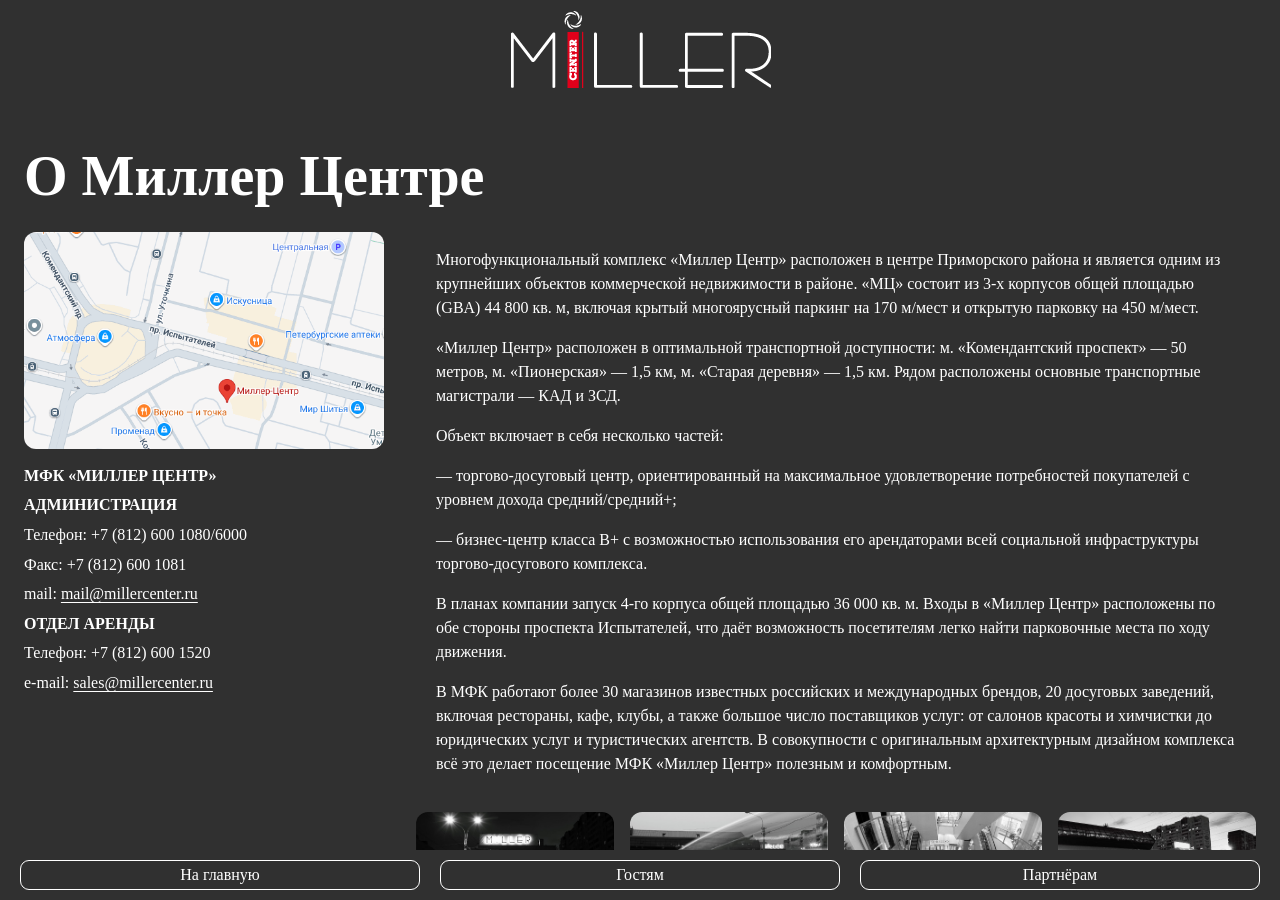
==== about.html @ 91d6955f "Introduce 'About' page" ====
<!DOCTYPE html>

<html lang="ru">

<head>
    <meta charset="utf-8" />
    <meta content="width=device-width, initial-scale=1.0" name="viewport" />
    <title>Miller Center — О нас</title>
    <link href="style.css" rel="stylesheet" />
</head>

<body>
    <div class="page-contents" id="about-page-contents">
        <div class="page-header">
            <img alt="Miller Center Logo" id="logo" src="images/miller_logo.png" />
        </div>
        <div class="page-filler" id="about-page-filler">
            <div class="content-area custom-scrollbar" id="about-area">
                <div class="partner-header">
                    <h1 id="about-title">О Миллер Центре</h1>
                </div>
                <div class="partner-content">
                    <section class="partner-left-column">
                        <img alt="Схема расположения Миллер Центра" id="center-map"
                            src="images/about/center_map.png" />
                        <div class="partner-info" id="about-contacts">
                            <p class="partner-additional-info">МФК «МИЛЛЕР ЦЕНТР»</p>
                            <p class="partner-additional-info">АДМИНИСТРАЦИЯ</p>
                            <p>Телефон: +7 (812) 600 1080/6000</p>
                            <p>Факс: +7 (812) 600 1081</p>
                            <p>mail: <a href="mailto:mail@millercenter.ru">mail@millercenter.ru</a></p>
                            <p class="partner-additional-info">ОТДЕЛ АРЕНДЫ</p>
                            <p>Телефон: +7 (812) 600 1520</p>
                            <p>e-mail: <a href="mailto:sales@millercenter.ru">sales@millercenter.ru</a></p>
                        </div>
                    </section>
                    <section class="partner-right-column">
                        <div class="partner-long-text" id="about-description">
                            <p>Многофункциональный комплекс «Миллер Центр» расположен в центре Приморского
                                района и является одним из крупнейших объектов коммерческой недвижимости в
                                районе. «МЦ» состоит из 3-х корпусов общей площадью (GBA) 44 800 кв. м,
                                включая крытый многоярусный паркинг на 170 м/мест и открытую парковку на
                                450 м/мест.</p>
                            <p>«Миллер Центр» расположен в оптимальной транспортной доступности:
                                м. «Комендантский проспект» — 50 метров, м. «Пионерская» — 1,5 км,
                                м. «Старая деревня» — 1,5 км. Рядом расположены основные транспортные
                                магистрали — КАД и ЗСД.</p>
                            <p>Объект включает в себя несколько частей:</p>
                            <p>— торгово-досуговый центр, ориентированный на максимальное удовлетворение
                                потребностей покупателей с уровнем дохода средний/средний+;</p>
                            <p>— бизнес-центр класса B+ с возможностью использования его арендаторами всей
                                социальной инфраструктуры торгово-досугового комплекса.</p>
                            <p>В планах компании запуск 4-го корпуса общей площадью 36 000 кв. м. Входы в
                                «Миллер Центр» расположены по обе стороны проспекта Испытателей, что даёт
                                возможность посетителям легко найти парковочные места по ходу движения.</p>
                            <p>В МФК работают более 30 магазинов известных российских и международных брендов,
                                20 досуговых заведений, включая рестораны, кафе, клубы, а также большое число
                                поставщиков услуг: от салонов красоты и химчистки до юридических услуг и
                                туристических агентств. В совокупности с оригинальным архитектурным дизайном
                                комплекса всё это делает посещение МФК «Миллер Центр» полезным и комфортным.</p>
                        </div>
                        <div class="partner-gallery">
                            <img alt="Миллер Центр — фотография комплекса" src="images/about/gallery1.jpg" />
                            <img alt="Миллер Центр — фотография комплекса" src="images/about/gallery2.jpg" />
                            <img alt="Миллер Центр — фотография комплекса" src="images/about/gallery3.jpg" />
                            <img alt="Миллер Центр — фотография комплекса" src="images/about/gallery4.jpg" />
                            <img alt="Миллер Центр — фотография комплекса" src="images/about/gallery5.jpg" />
                            <img alt="Миллер Центр — фотография комплекса" src="images/about/gallery6.jpg" />
                            <img alt="Миллер Центр — фотография комплекса" src="images/about/gallery7.jpg" />
                            <img alt="Миллер Центр — фотография комплекса" src="images/about/gallery8.jpg" />
                            <img alt="Миллер Центр — фотография комплекса" src="images/about/gallery9.jpg" />
                            <img alt="Миллер Центр — фотография комплекса" src="images/about/gallery10.jpg" />
                        </div>
                    </section>
                </div>
            </div>
        </div>
        <div class="page-navigation">
            <ul class="navigation-items-list">
                <!-- на экранах уже пикселя возможная проблема, что кнопки навигации в ширину не поместятся- возможно, необходима обработка таких случаев -->
                <li class="navigation-placeholder-short"></li>
                <li class="navigation-button-wrapper"><a class="navigation-button" href="index.html">На главную</a></li>
                <li class="navigation-placeholder"></li>
                <li class="navigation-button-wrapper"><a class="navigation-button" href="for-guests.html">Гостям</a></li>
                <li class="navigation-placeholder"></li>
                <li class="navigation-button-wrapper"><a class="navigation-button" href="">Партнёрам</a></li>
                <li class="navigation-placeholder-short"></li>
            </ul>
        </div>
    </div>
</body>

</html>
---- style.css ----
/* Компоненты начальной страницы */

html,
body {
    height: 100%;
    margin: 0;
}

* {
    box-sizing: border-box;
}

body {
    min-height: 100%;
    color: white;
}

a {
    color: inherit;
    text-decoration: none;
}

ul {
    list-style-type: none;
    margin: 0;
}

.page-contents{
    height: 100vh;
    background-color:rgb(48, 48, 48);
    display: flex;
    flex-direction: column;
    align-items: center;
    overflow: hidden;
}



.page-header, .page-navigation {
    align-self: stretch;
    flex-shrink: 0;
    width: 100%;
}


.page-header {
    display: flex;
    justify-content: center;
}

#logo {
    margin: 10px;
}

/* В предыдущей версии здесь предполагалось показывать картинку без градиентных затемнений */

/* #main-page-filler {
    width: 100%;
    flex: 1;

    overflow: hidden;
    display: flex;
} */

.page-filler {
    flex: 1;
    width: 100%;
    min-height: 0;
}

#main-page-filler {

    background-image:
        linear-gradient(to bottom, rgb(48, 48, 48) 0px, transparent 39px),
        linear-gradient(to top, rgb(48, 48, 48) 0px, transparent 39px),
        url("images/miller_center_view.jpg");

    background-size:
        100% 39px,
        100% 39px,
        cover;

    background-position:
        top center,
        bottom center,
        center center;

    background-repeat:
        no-repeat,
        no-repeat,
        no-repeat;
}

#main-page-background {
    flex: 1;
    width: 100%;
    height: auto;
    object-fit: cover;
    object-position: center center;
    display: block;
}

.navigation-items-list {
    margin: 0;
    /* padding: 0; */
    padding: 10px 10px; 
    list-style-type: none;

    display: flex;
    /* gap: 40px; */
}

.navigation-items-list li {
    display: flex;
}

/* .page-navigation ul {
    margin-left: 40px;
    margin-right: 40px;

    padding: 10px; 
    display: flex;
    justify-content: space-between;
    
} */

.navigation-placeholder-short {
    flex: 0 2 10px;
}

.navigation-placeholder {
    flex: 0 2 20px;
}

.navigation-button-wrapper {
    flex: 1 1 200px;
    min-width: 0;
}

.navigation-button {
    background-color: transparent;
    color: white;
    border: 1px solid white;
    border-radius: 9px;
    padding: 5px 20px;
    /* margin: 10px 20px; */
    
    font: inherit;

    display: flex;
    justify-content: center;
    width: 100%;
    text-decoration: none;

    white-space: nowrap;


    min-width: 0;
}

/* ///////////////////// Компоненты страницы партнёров */

#partners-page-filler {
    --navigation-width: 280px;
    --collapsed-navigation-width: 48px;

    flex: 1 1 0;
    width: 100%;
    min-height: 0;

    display: flex;
    flex-direction: row;
    overflow: hidden;
}

#navigation-area {
    flex: 0 0 var(--navigation-width);
    width: var(--navigation-width);
    min-width: 0;
    min-height: 0;
    height: 100%;
    background-color: inherit;

    display: flex;
    flex-direction: column;
    overflow: hidden;

    transition:
        flex-basis 180ms ease,
        width 180ms ease;
}

.navigation-area-header {
    flex: 0 0 auto;
    min-width: 0;

    display: flex;
    align-items: center;
    justify-content: space-between;
    gap: 10px;

    padding: 10px 14px 10px 20px;
    background-color: inherit;
}

.navigation-toggle-button {
    flex: 0 0 32px;
    width: 32px;
    height: 32px;

    display: inline-flex;
    align-items: center;
    justify-content: center;

    border: 1px solid rgba(255, 255, 255, 0.75);
    border-radius: 50%;
    background-color: transparent;
    color: white;

    font: inherit;
    font-size: 26px;
    line-height: 1;
    cursor: pointer;

    transition:
        background-color 150ms ease,
        transform 150ms ease;
}

.navigation-toggle-button:hover,
.navigation-toggle-button:focus-visible {
    background-color: rgba(255, 255, 255, 0.12);
}

.navigation-toggle-button:active {
    transform: scale(0.94);
}

.side-nav {
    flex: 1 1 auto;
    width: 100%;
    min-height: 0;

    height: auto;
    overflow-y: auto;

    padding: 14px 24px 24px;
    background-color: inherit;
    color: white;

    display: flex;
    flex-direction: column;
    gap: 14px;

    opacity: 1;
    transform: translateX(0);
    visibility: visible;

    transition:
        opacity 120ms ease,
        transform 180ms ease,
        visibility 0s linear 0s;

    /* вместе со следующим правилом перемещает полоску скроллера влево */
    direction: rtl;
}

/* вторая компонента перемещения скроллера категорий влево */
.side-nav > * {
    direction: ltr;
}

/* стилизация скроллера */
.custom-scrollbar {
    scrollbar-width: thin;
    scrollbar-color: rgba(255,255,255,0.35) transparent;
}


#navigation-area h2 {
    min-width: 0;
    margin: 0;
    font-size: 24px;
    line-height: 1.2;
    white-space: nowrap;
    overflow: hidden;

    opacity: 1;
    transition:
        opacity 120ms ease,
        width 180ms ease;
}

#partners-page-filler.navigation-collapsed #navigation-area {
    flex-basis: var(--collapsed-navigation-width);
    width: var(--collapsed-navigation-width);
}

#partners-page-filler.navigation-collapsed .navigation-area-header {
    justify-content: center;
    padding-left: 8px;
    padding-right: 8px;
}

#partners-page-filler.navigation-collapsed #navigation-area h2 {
    width: 0;
    opacity: 0;
}

#partners-page-filler.navigation-collapsed .side-nav {
    opacity: 0;
    transform: translateX(-12px);
    visibility: hidden;
    pointer-events: none;
    transition:
        opacity 100ms ease,
        transform 180ms ease,
        visibility 0s linear 180ms;
}

@media (max-width: 700px) {
    #partners-page-filler {
        --navigation-width: min(78vw, 280px);
        --collapsed-navigation-width: 46px;
    }

    .navigation-area-header {
        padding-left: 14px;
    }

    #partner-area {
        padding: 16px;
    }
}

/* === NAVIGATION OVERLAY BREAKPOINT ===========================================
   Single source of truth for the width below which the open navigation takes
   over the full screen and the partner content is hidden (to avoid crumpling).
   If you change the 400px value here, change NARROW_SCREEN_QUERY in
   for-guests.js to the SAME value so the JS auto-collapse stays in sync.
   ========================================================================== */
@media (max-width: 400px) {
    /* While the navigation is OPEN, give it the full width and hide the
       partner area. When the navigation is collapsed (an item was selected /
       it was closed), the partner area returns to full width and shows. */
    #partners-page-filler:not(.navigation-collapsed) #navigation-area {
        flex-basis: 100%;
        width: 100%;
    }

    #partners-page-filler:not(.navigation-collapsed) #partner-area {
        display: none;
    }
}

.side-nav ul {
    list-style-type: none;
    margin: 0;
    padding: 0;
}

.side-nav a {
    color: inherit;
    text-decoration: none;
}

.side-nav summary {
    cursor: pointer;
    list-style: none;

    display: flex;
    justify-content: space-between;
    align-items: center;
}

.side-nav summary::-webkit-details-marker {
    display: none;
}

.side-nav summary::after {
    content: "+";
}

.side-nav details[open] > summary::after {
    content: "−";
}

.nav-level-1 {
    border-bottom: 1px solid rgba(255, 255, 255, 0.2);
    padding-bottom: 12px;
}

.nav-level-1 > summary {
    font-weight: 700;
    font-size: 18px;
    padding: 8px 0;
}

.nav-level-1 > ul {
    margin-top: 8px;
    padding-left: 12px;

    display: flex;
    flex-direction: column;
    gap: 8px;
}

.nav-level-2 > summary {
    font-weight: 500;
    font-size: 15px;
    opacity: 0.9;
    padding: 6px 0;
}

.nav-level-2 > ul {
    margin-top: 6px;
    padding-left: 16px;

    display: flex;
    flex-direction: column;
    gap: 6px;
}

.nav-level-2 a {
    font-size: 14px;
    opacity: 0.75;
}

.nav-level-2 a:hover {
    opacity: 1;
}


/* стилизация секции информации про партнёра / о центре */

/* Страница «О нас»: основной блок занимает всю ширину (навигации нет),
   поэтому .page-filler здесь делаем flex-контейнером, чтобы .content-area
   с flex:1 растянулся на всю доступную область. */
#about-page-filler {
    display: flex;
    flex-direction: row;
    overflow: hidden;
}

/* Общий блок основного контента: используется и на странице партнёров
   (#partner-area внутри .page-filler рядом с навигацией), и на странице
   «О нас» (#about-area, занимающий всю ширину .page-filler).
   Это прокручиваемый контейнер с отступами и container-type для того,
   чтобы заголовок мог масштабироваться через cqw. */
.content-area {
    flex: 1 1 0;
    min-width: 0;
    min-height: 0;
    height: 100%;
    overflow-y: auto;
    overflow-x: hidden;
    padding: 24px;

    container-type: inline-size;
}

.partner-header {
    margin-top: 24px;
    margin-bottom: 24px;
    max-width: 100%;
}

.partner-header h1 {
    margin: 0;
    font-size: clamp(24px, 8cqw, 56px);
    line-height: 1.1;
    font-weight: 700;
    overflow-wrap: anywhere;
}

.partner-content {
    display: grid;
    grid-template-columns: minmax(220px, 360px) minmax(320px, 1fr);
    gap: 32px;
    align-items: start;
}

@media (max-width: 1000px) {
    .partner-content {
        grid-template-columns: 1fr;
    }
}


.partner-left-column {
    max-width: 360px;

    display: flex;
    flex-direction: column;
    gap: 16px;
}

.partner-right-column {
    min-width: 0;

    display: flex;
    flex-direction: column;
    gap: 20px;
}

.partner-left-column img,
.partner-right-column img {
    max-width: 100%;
    display: block;
    border-radius: 12px;
}

.partner-gallery {
    display: grid;
    grid-template-columns: repeat(auto-fit, minmax(160px, 1fr));
    gap: 16px;
}

.partner-long-text {
    max-width: 100ch;
    margin-left: auto;
    margin-right: auto;
    line-height: 1.5;
}


/* Динамическая страница партнёров */
.nav-loading {
    opacity: 0.75;
    font-size: 14px;
}

.partner-link {
    display: block;
    padding: 3px 0;
    border-radius: 4px;
}

.partner-link.active {
    opacity: 1;
    font-weight: 700;
    text-decoration: underline;
    text-underline-offset: 4px;
}

.partner-info {
    display: flex;
    flex-direction: column;
    gap: 8px;
}

.partner-info p {
    margin: 0;
    line-height: 1.35;
}

.partner-info a,
.partner-long-text a {
    text-decoration: underline;
    text-underline-offset: 3px;
}

.partner-additional-info {
    font-weight: 600;
}
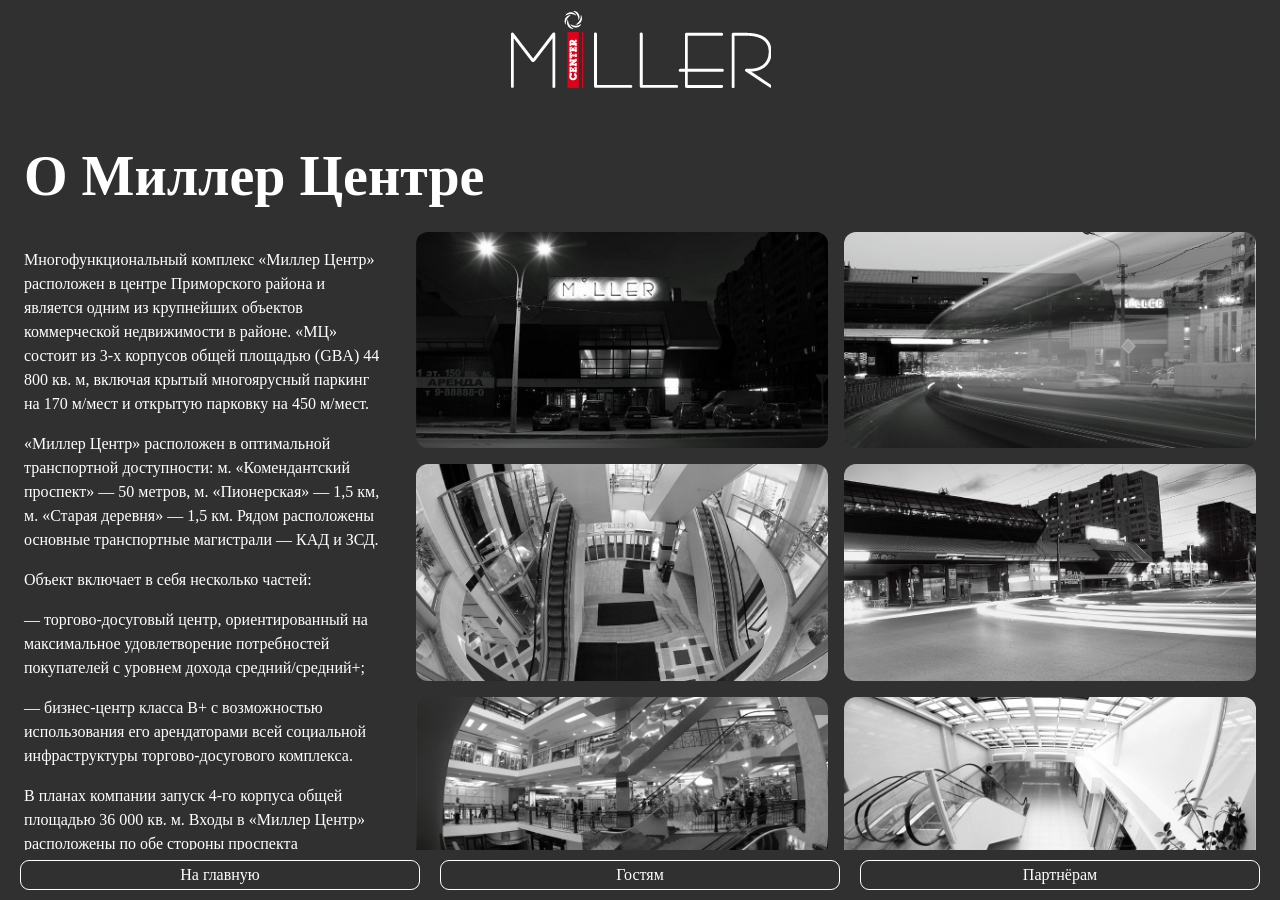
==== commit 645f7835: "Cap pages width So not to make it too stretched on the very wide screens. Also the content column na" ====
--- a/about.html
+++ b/about.html
@@ -16,26 +16,29 @@
         </div>
         <div class="page-filler" id="about-page-filler">
             <div class="content-area custom-scrollbar" id="about-area">
-                <div class="partner-header">
+                <div class="material-header">
                     <h1 id="about-title">О Миллер Центре</h1>
                 </div>
-                <div class="partner-content">
-                    <section class="partner-left-column">
+                <div class="material-content">
+                    <section class="material-fixed-column">
+                        <!-- Прежнее содержимое первой колонки (схема расположения и контакты)
+                             временно вынесено в комментарий — будет размещено в другом месте
+                             позднее. Форматирование сохранено без изменений для повторного
+                             использования.
                         <img alt="Схема расположения Миллер Центра" id="center-map"
                             src="images/about/center_map.png" />
-                        <div class="partner-info" id="about-contacts">
-                            <p class="partner-additional-info">МФК «МИЛЛЕР ЦЕНТР»</p>
-                            <p class="partner-additional-info">АДМИНИСТРАЦИЯ</p>
+                        <div class="material-info" id="about-contacts">
+                            <p class="material-additional-info">МФК «МИЛЛЕР ЦЕНТР»</p>
+                            <p class="material-additional-info">АДМИНИСТРАЦИЯ</p>
                             <p>Телефон: +7 (812) 600 1080/6000</p>
                             <p>Факс: +7 (812) 600 1081</p>
                             <p>mail: <a href="mailto:mail@millercenter.ru">mail@millercenter.ru</a></p>
-                            <p class="partner-additional-info">ОТДЕЛ АРЕНДЫ</p>
+                            <p class="material-additional-info">ОТДЕЛ АРЕНДЫ</p>
                             <p>Телефон: +7 (812) 600 1520</p>
                             <p>e-mail: <a href="mailto:sales@millercenter.ru">sales@millercenter.ru</a></p>
                         </div>
-                    </section>
-                    <section class="partner-right-column">
-                        <div class="partner-long-text" id="about-description">
+                        -->
+                        <div class="material-long-text" id="about-description">
                             <p>Многофункциональный комплекс «Миллер Центр» расположен в центре Приморского
                                 района и является одним из крупнейших объектов коммерческой недвижимости в
                                 районе. «МЦ» состоит из 3-х корпусов общей площадью (GBA) 44 800 кв. м,
@@ -59,7 +62,9 @@
                                 туристических агентств. В совокупности с оригинальным архитектурным дизайном
                                 комплекса всё это делает посещение МФК «Миллер Центр» полезным и комфортным.</p>
                         </div>
-                        <div class="partner-gallery">
+                    </section>
+                    <section class="material-scalable-column">
+                        <div class="material-gallery">
                             <img alt="Миллер Центр — фотография комплекса" src="images/about/gallery1.jpg" />
                             <img alt="Миллер Центр — фотография комплекса" src="images/about/gallery2.jpg" />
                             <img alt="Миллер Центр — фотография комплекса" src="images/about/gallery3.jpg" />
--- a/style.css
+++ b/style.css
@@ -37,10 +37,17 @@
 
 
 
+/* Максимальная ширина контента на всех страницах. На очень широких экранах
+   шапка, основной блок и навигация не растягиваются шире 1400px и центрируются,
+   а фон (тёмный цвет .page-contents) заполняет пространство по краям. */
+:root {
+    --content-max-width: 1400px;
+}
+
 .page-header, .page-navigation {
-    align-self: stretch;
     flex-shrink: 0;
     width: 100%;
+    max-width: var(--content-max-width);
 }
 
 
@@ -66,10 +73,15 @@
 .page-filler {
     flex: 1;
     width: 100%;
+    max-width: var(--content-max-width);
     min-height: 0;
 }
 
 #main-page-filler {
+
+    /* Фоновое фото на главной — во всю ширину экрана, без ограничения 1400px
+       (ограничение применяется к шапке и навигации, но не к hero-изображению). */
+    max-width: none;
 
     background-image:
         linear-gradient(to bottom, rgb(48, 48, 48) 0px, transparent 39px),
@@ -432,7 +444,8 @@
 }
 
 
-/* стилизация секции информации про партнёра / о центре */
+/* стилизация общего блока материалов (используется на страницах
+   «Гостям» и «О нас»: заголовок, две колонки, галерея, текст) */
 
 /* Страница «О нас»: основной блок занимает всю ширину (навигации нет),
    поэтому .page-filler здесь делаем flex-контейнером, чтобы .content-area
@@ -460,13 +473,13 @@
     container-type: inline-size;
 }
 
-.partner-header {
+.material-header {
     margin-top: 24px;
     margin-bottom: 24px;
     max-width: 100%;
 }
 
-.partner-header h1 {
+.material-header h1 {
     margin: 0;
     font-size: clamp(24px, 8cqw, 56px);
     line-height: 1.1;
@@ -474,7 +487,7 @@
     overflow-wrap: anywhere;
 }
 
-.partner-content {
+.material-content {
     display: grid;
     grid-template-columns: minmax(220px, 360px) minmax(320px, 1fr);
     gap: 32px;
@@ -482,13 +495,13 @@
 }
 
 @media (max-width: 1000px) {
-    .partner-content {
+    .material-content {
         grid-template-columns: 1fr;
     }
 }
 
 
-.partner-left-column {
+.material-fixed-column {
     max-width: 360px;
 
     display: flex;
@@ -496,7 +509,7 @@
     gap: 16px;
 }
 
-.partner-right-column {
+.material-scalable-column {
     min-width: 0;
 
     display: flex;
@@ -504,20 +517,20 @@
     gap: 20px;
 }
 
-.partner-left-column img,
-.partner-right-column img {
+.material-fixed-column img,
+.material-scalable-column img {
     max-width: 100%;
     display: block;
     border-radius: 12px;
 }
 
-.partner-gallery {
+.material-gallery {
     display: grid;
-    grid-template-columns: repeat(auto-fit, minmax(160px, 1fr));
+    grid-template-columns: repeat(auto-fit, minmax(320px, 1fr));
     gap: 16px;
 }
 
-.partner-long-text {
+.material-long-text {
     max-width: 100ch;
     margin-left: auto;
     margin-right: auto;
@@ -544,23 +557,23 @@
     text-underline-offset: 4px;
 }
 
-.partner-info {
+.material-info {
     display: flex;
     flex-direction: column;
     gap: 8px;
 }
 
-.partner-info p {
+.material-info p {
     margin: 0;
     line-height: 1.35;
 }
 
-.partner-info a,
-.partner-long-text a {
+.material-info a,
+.material-long-text a {
     text-decoration: underline;
     text-underline-offset: 3px;
 }
 
-.partner-additional-info {
+.material-additional-info {
     font-weight: 600;
 }
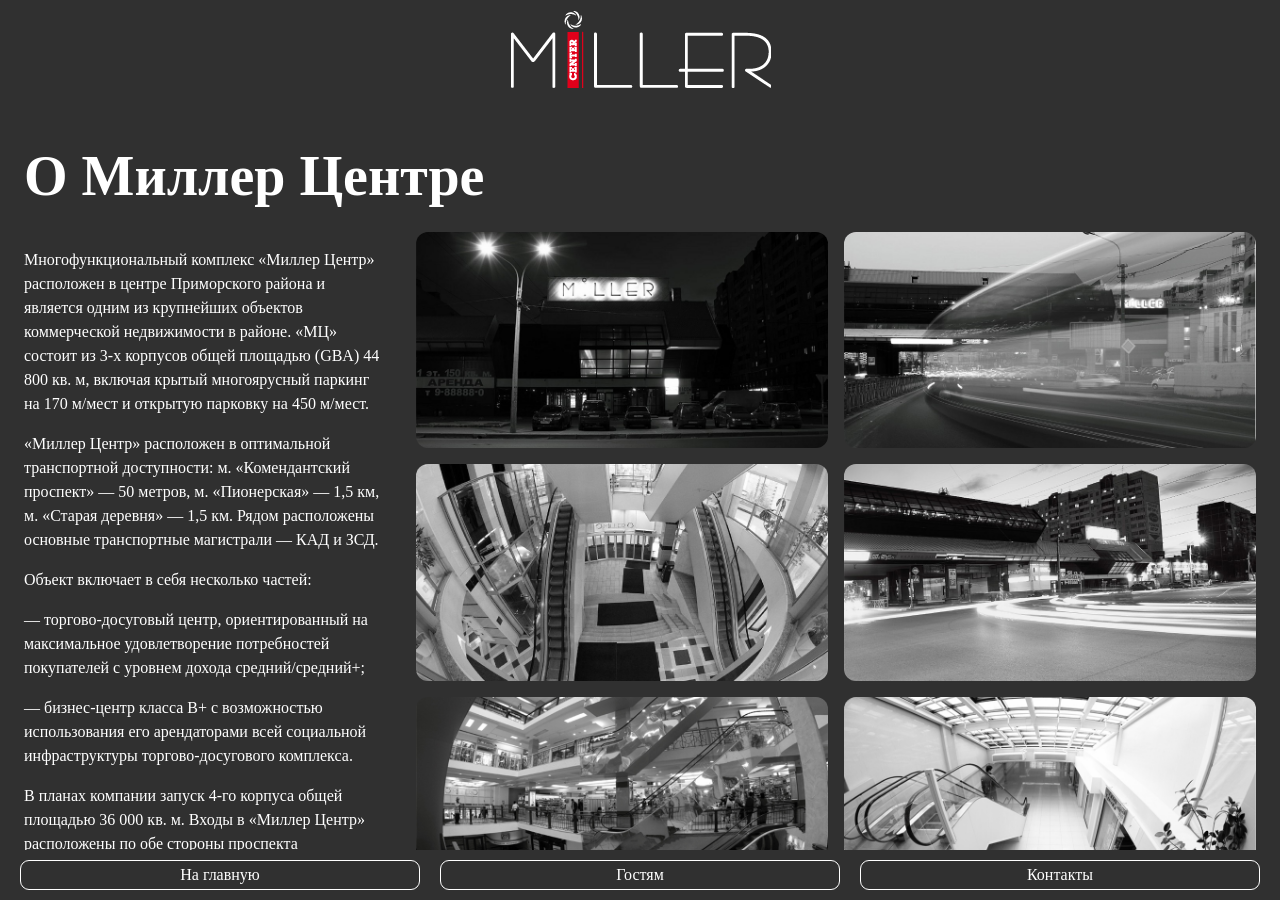
==== commit 921e6572: "Add Contacts page" ====
--- a/about.html
+++ b/about.html
@@ -88,7 +88,7 @@
                 <li class="navigation-placeholder"></li>
                 <li class="navigation-button-wrapper"><a class="navigation-button" href="for-guests.html">Гостям</a></li>
                 <li class="navigation-placeholder"></li>
-                <li class="navigation-button-wrapper"><a class="navigation-button" href="">Партнёрам</a></li>
+                <li class="navigation-button-wrapper"><a class="navigation-button" href="contacts.html">Контакты</a></li>
                 <li class="navigation-placeholder-short"></li>
             </ul>
         </div>
--- a/style.css
+++ b/style.css
@@ -456,6 +456,14 @@
     overflow: hidden;
 }
 
+/* Страница «Контакты»: как и «О нас», основной блок занимает всю ширину
+   (навигации-категорий нет), поэтому .page-filler — flex-контейнер. */
+#contacts-page-filler {
+    display: flex;
+    flex-direction: row;
+    overflow: hidden;
+}
+
 /* Общий блок основного контента: используется и на странице партнёров
    (#partner-area внутри .page-filler рядом с навигацией), и на странице
    «О нас» (#about-area, занимающий всю ширину .page-filler).
@@ -577,3 +585,111 @@
 .material-additional-info {
     font-weight: 600;
 }
+
+
+/* стилизация формы обратной связи на странице «Контакты» */
+
+.contact-form {
+    display: flex;
+    flex-direction: column;
+    gap: 18px;
+    max-width: 560px;
+    margin-inline: auto;
+}
+
+.contact-form-intro {
+    margin: 0;
+    line-height: 1.4;
+    opacity: 0.85;
+}
+
+/* Подпись над полем, само поле и сообщение об ошибке — вертикально */
+.form-field {
+    display: flex;
+    flex-direction: column;
+    gap: 6px;
+}
+
+.form-field label {
+    font-weight: 600;
+}
+
+.form-field input,
+.form-field textarea {
+    font: inherit;
+    color: white;
+    background-color: transparent;
+    border: 1px solid rgba(255, 255, 255, 0.55);
+    border-radius: 9px;
+    padding: 10px 12px;
+    width: 100%;
+
+    transition:
+        border-color 120ms ease,
+        background-color 120ms ease;
+}
+
+.form-field textarea {
+    resize: vertical;
+    min-height: 110px;
+    line-height: 1.4;
+}
+
+.form-field input::placeholder,
+.form-field textarea::placeholder {
+    color: rgba(255, 255, 255, 0.4);
+}
+
+.form-field input:focus,
+.form-field textarea:focus {
+    outline: none;
+    border-color: white;
+}
+
+/* Сообщение об ошибке скрыто по умолчанию */
+.field-error {
+    display: none;
+    font-size: 14px;
+    color: rgb(255, 138, 128);
+}
+
+/* Состояние «поле не заполнено»: подсветка границы и показ подписи */
+.form-field.invalid input,
+.form-field.invalid textarea {
+    border-color: rgb(255, 138, 128);
+    background-color: rgba(255, 138, 128, 0.08);
+}
+
+.form-field.invalid .field-error {
+    display: block;
+}
+
+.form-actions {
+    margin-top: 4px;
+}
+
+/* Кнопка отправки — в том же стиле, что и кнопки навигации */
+.contact-form .submit {
+    background-color: transparent;
+    color: white;
+    border: 1px solid white;
+    border-radius: 9px;
+    padding: 8px 28px;
+    font: inherit;
+    cursor: pointer;
+
+    transition:
+        background-color 120ms ease,
+        color 120ms ease;
+}
+
+.contact-form .submit:hover {
+    background-color: white;
+    color: rgb(48, 48, 48);
+}
+
+.form-success {
+    margin: 0;
+    font-weight: 600;
+    color: rgb(150, 226, 150);
+}
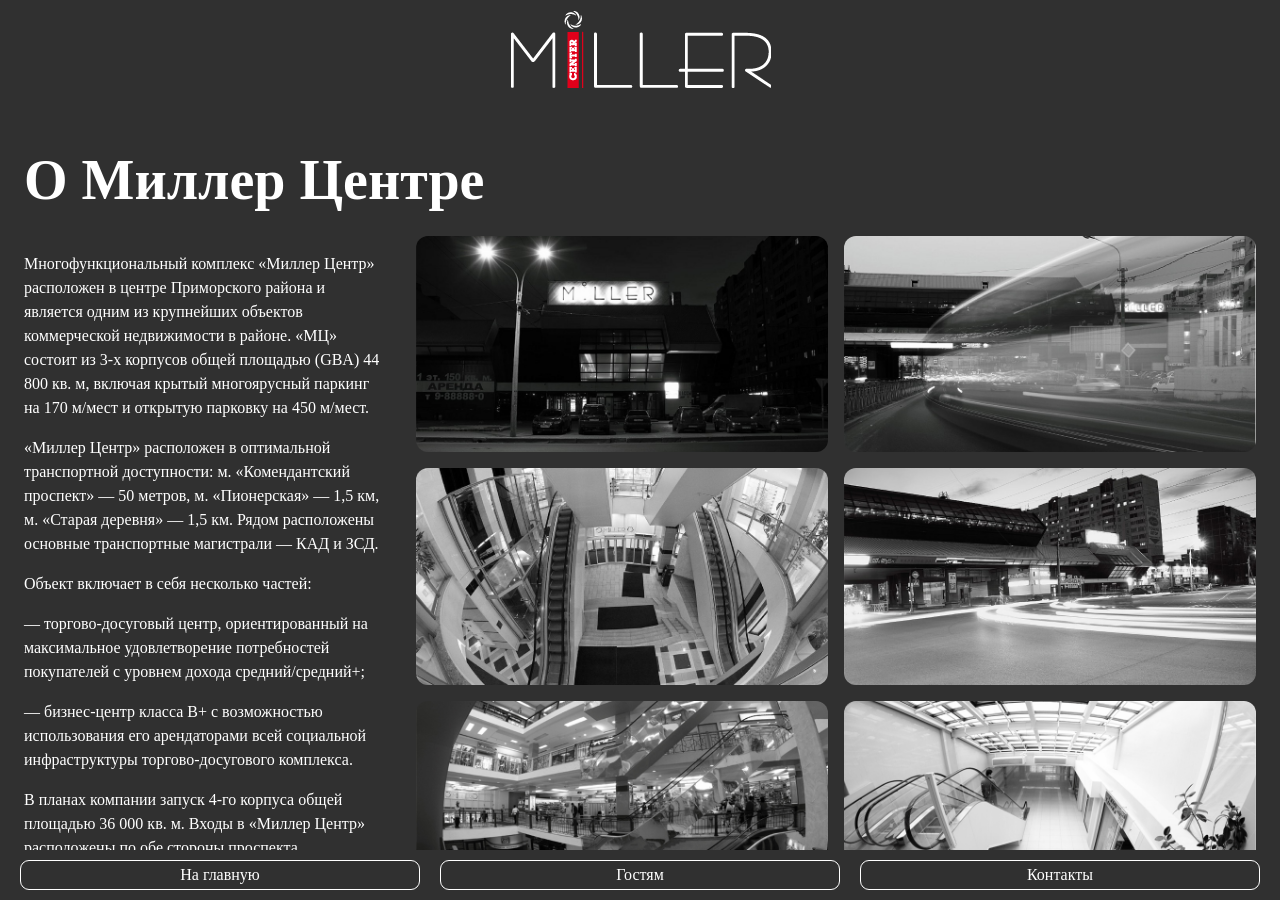
==== commit ceb5ef48: "Make center logo clickable" ====
--- a/about.html
+++ b/about.html
@@ -12,7 +12,7 @@
 <body>
     <div class="page-contents" id="about-page-contents">
         <div class="page-header">
-            <img alt="Miller Center Logo" id="logo" src="images/miller_logo.png" />
+            <a href="index.html" aria-label="На главную"><img alt="Miller Center Logo" id="logo" src="images/miller_logo.png" /></a>
         </div>
         <div class="page-filler" id="about-page-filler">
             <div class="content-area custom-scrollbar" id="about-area">
--- a/style.css
+++ b/style.css
@@ -479,6 +479,49 @@
     padding: 24px;
 
     container-type: inline-size;
+
+    /* нужно для центрирования заглушки по всей высоте области */
+    position: relative;
+}
+
+/* Заглушка с розеткой: скрыта по умолчанию. */
+.content-placeholder {
+    display: none;
+}
+
+/* Когда область в состоянии заглушки — прячем обычное содержимое
+   (заголовок и две колонки) и показываем розетку по центру. */
+#partner-area.showing-placeholder .material-header,
+#partner-area.showing-placeholder .material-content {
+    display: none;
+}
+
+#partner-area.showing-placeholder .content-placeholder {
+    /* центрируем по всей видимой области (без прокрутки) */
+    position: absolute;
+    inset: 0;
+    padding: 24px;
+
+    display: flex;
+    flex-direction: column;
+    align-items: center;
+    justify-content: center;
+    gap: 20px;
+    text-align: center;
+}
+
+.content-placeholder-figure {
+    width: clamp(120px, 30cqw, 240px);
+    height: auto;
+    opacity: 0.85;
+}
+
+.content-placeholder-text {
+    margin: 0;
+    font-size: clamp(16px, 3cqw, 22px);
+    color: rgba(255, 255, 255, 0.75);
+    max-width: 32ch;
+    line-height: 1.4;
 }
 
 .material-header {
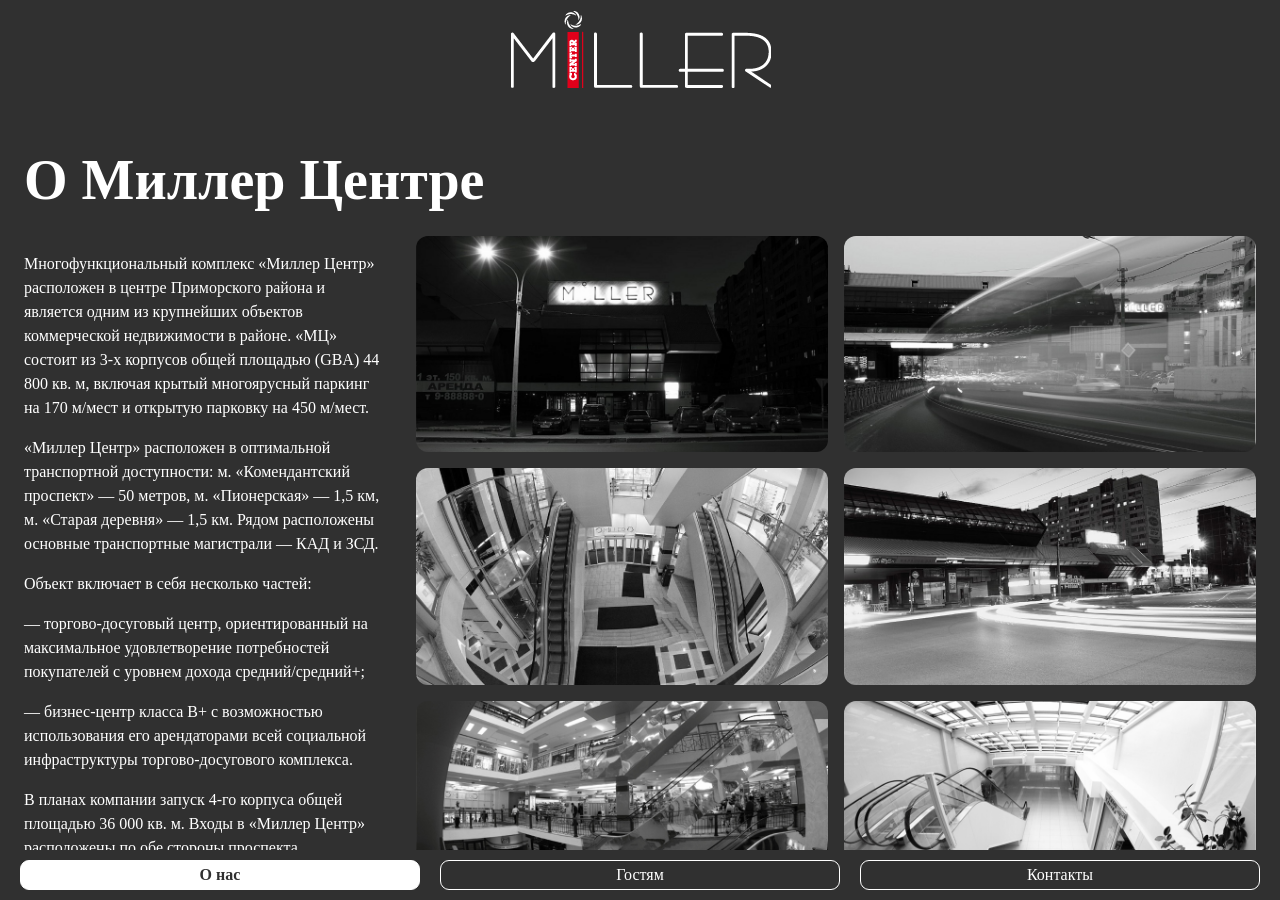
==== commit c3741829: "Make navigation intuitive" ====
--- a/about.html
+++ b/about.html
@@ -84,7 +84,7 @@
             <ul class="navigation-items-list">
                 <!-- на экранах уже пикселя возможная проблема, что кнопки навигации в ширину не поместятся- возможно, необходима обработка таких случаев -->
                 <li class="navigation-placeholder-short"></li>
-                <li class="navigation-button-wrapper"><a class="navigation-button" href="index.html">На главную</a></li>
+                <li class="navigation-button-wrapper"><a class="navigation-button" href="about.html" aria-current="page">О нас</a></li>
                 <li class="navigation-placeholder"></li>
                 <li class="navigation-button-wrapper"><a class="navigation-button" href="for-guests.html">Гостям</a></li>
                 <li class="navigation-placeholder"></li>
--- a/style.css
+++ b/style.css
@@ -27,7 +27,11 @@
 }
 
 .page-contents{
+    /* 100vh измеряет «максимальную» высоту экрана (как если бы панели браузера
+       были скрыты), из-за чего на мобильных нижняя навигация уходит под панель
+       браузера. 100dvh подстраивается под реально видимую область. */
     height: 100vh;
+    height: 100dvh;
     background-color:rgb(48, 48, 48);
     display: flex;
     flex-direction: column;
@@ -58,6 +62,7 @@
 
 #logo {
     margin: 10px;
+    background-color: rgb(48, 48, 48);
 }
 
 /* В предыдущей версии здесь предполагалось показывать картинку без градиентных затемнений */
@@ -169,6 +174,21 @@
 
 
     min-width: 0;
+}
+
+/* Кнопка текущей страницы — подсвечена (залита), чтобы было видно, где вы. */
+.navigation-button[aria-current="page"] {
+    background-color: white;
+    color: rgb(48, 48, 48);
+    font-weight: 600;
+}
+
+.navigation-button:hover {
+    background-color: rgba(255, 255, 255, 0.15);
+}
+
+.navigation-button[aria-current="page"]:hover {
+    background-color: rgba(255, 255, 255, 0.85);
 }
 
 /* ///////////////////// Компоненты страницы партнёров */
@@ -573,6 +593,9 @@
     max-width: 100%;
     display: block;
     border-radius: 12px;
+    /* фон под изображением совпадает с фоном страницы, чтобы до загрузки
+       картинки не было белой вспышки */
+    background-color: rgb(48, 48, 48);
 }
 
 .material-gallery {
